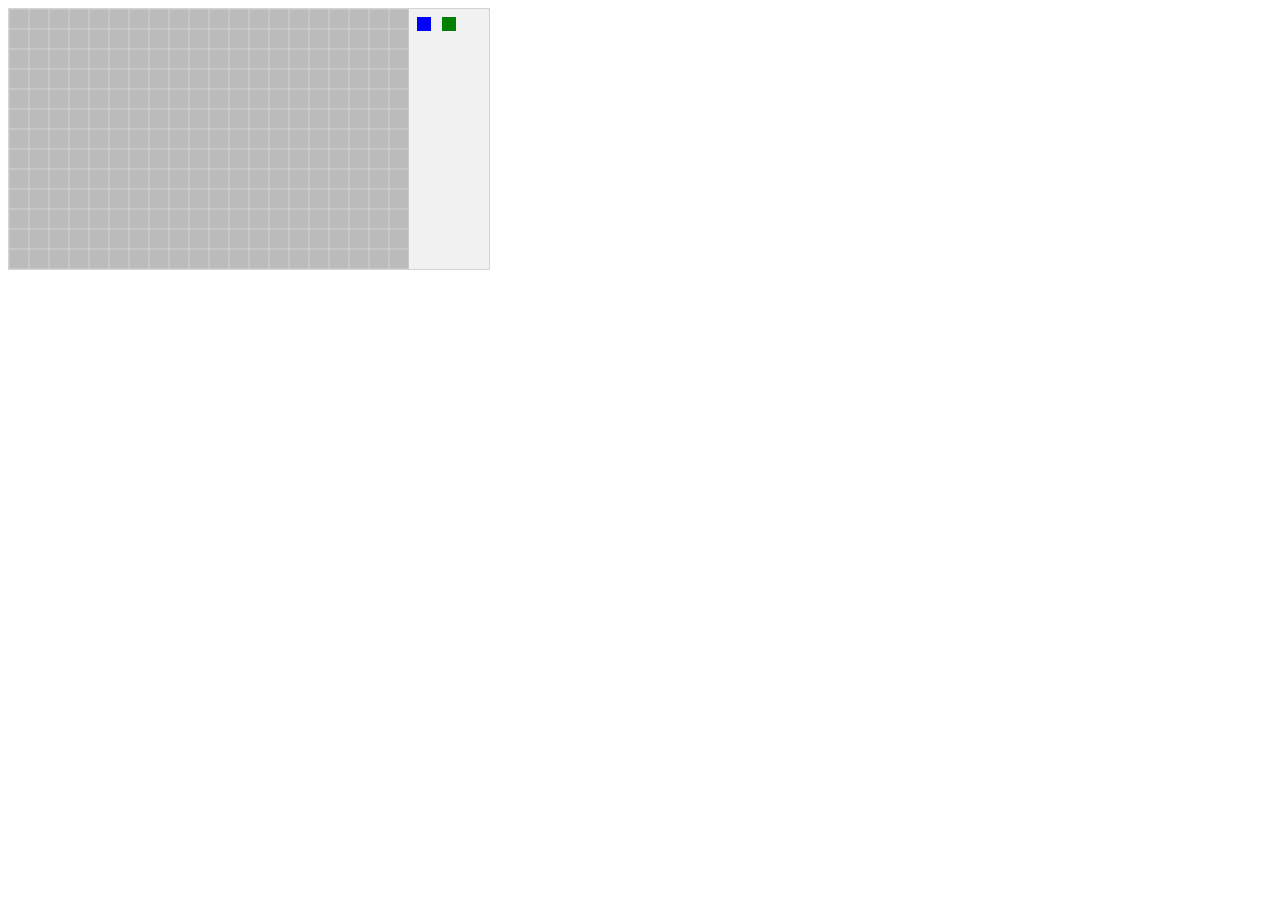
==== index.html @ 84f342b4 "4eed871" ====
<html>
<head>
    <title>CanvasTD</title>
    <script src="helper.js"></script>
    <script src="game.js"></script>
    <script src="gameAreaComponent.js"></script>
    <script src="tile.js"></script>
    <script src="tower.js"></script>
    <script src="towerTypes.js"></script>
    <script src="towerBuildInfoComponent.js"></script>
    <link rel="stylesheet" href="style.css"></link>
</head>
<body onload="startGame()">
</body>
</html>
---- style.css ----
canvas {
    border: 1px solid #d3d3d3;
    background-color: #f1f1f1;
  }
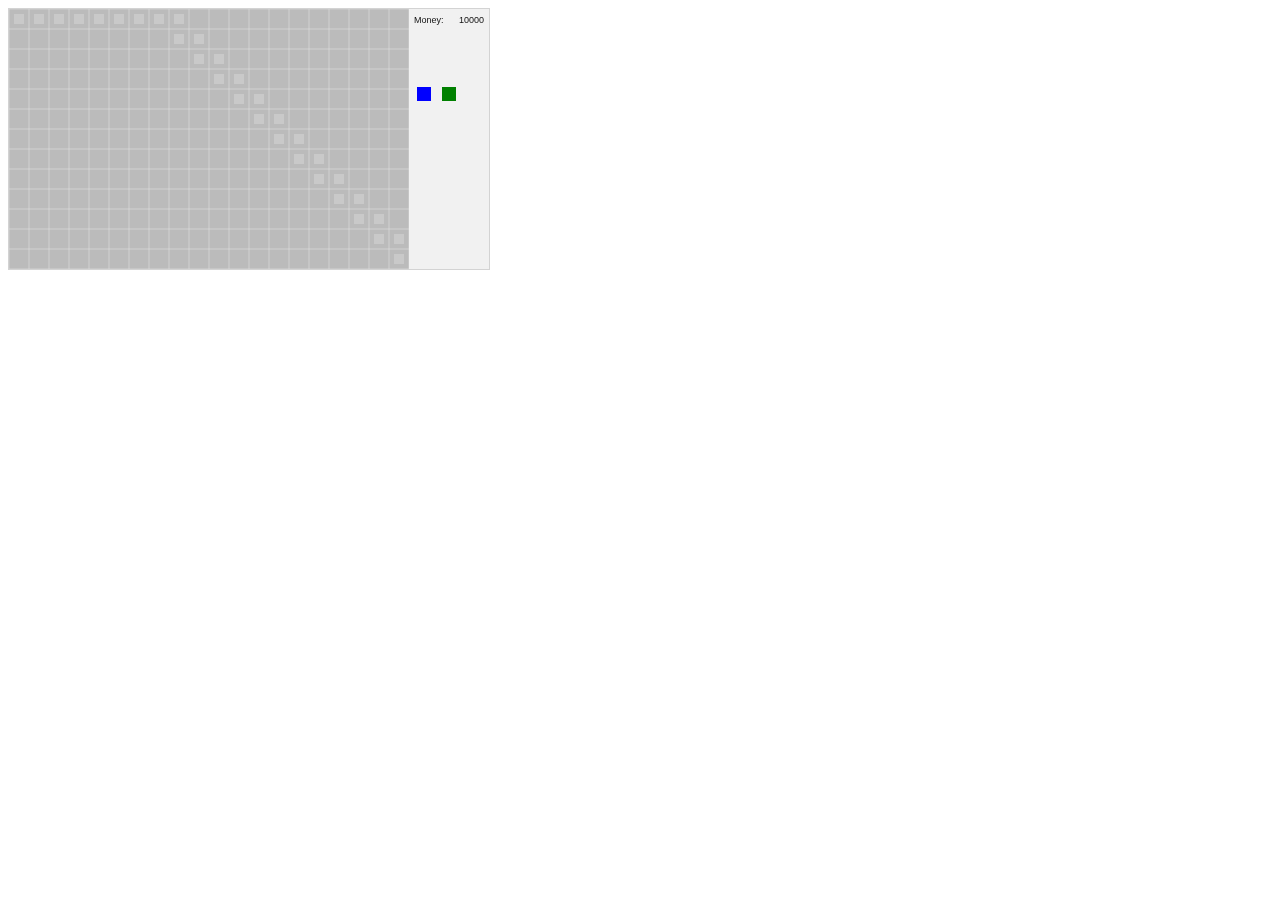
==== commit 2c616453: "2775f1e" ====
--- a/index.html
+++ b/index.html
@@ -7,7 +7,11 @@
     <script src="tile.js"></script>
     <script src="tower.js"></script>
     <script src="towerTypes.js"></script>
-    <script src="towerBuildInfoComponent.js"></script>
+    <script src="infoAreaComponent.js"></script>
+    <script src="infoAreaBuildComponent.js"></script>
+    <script src="infoAreaTowerMenuComponent.js"></script>
+    <script src="gameInfoComponent.js"></script>
+    <script src="pathFinder.js"></script>
     <link rel="stylesheet" href="style.css"></link>
 </head>
 <body onload="startGame()">
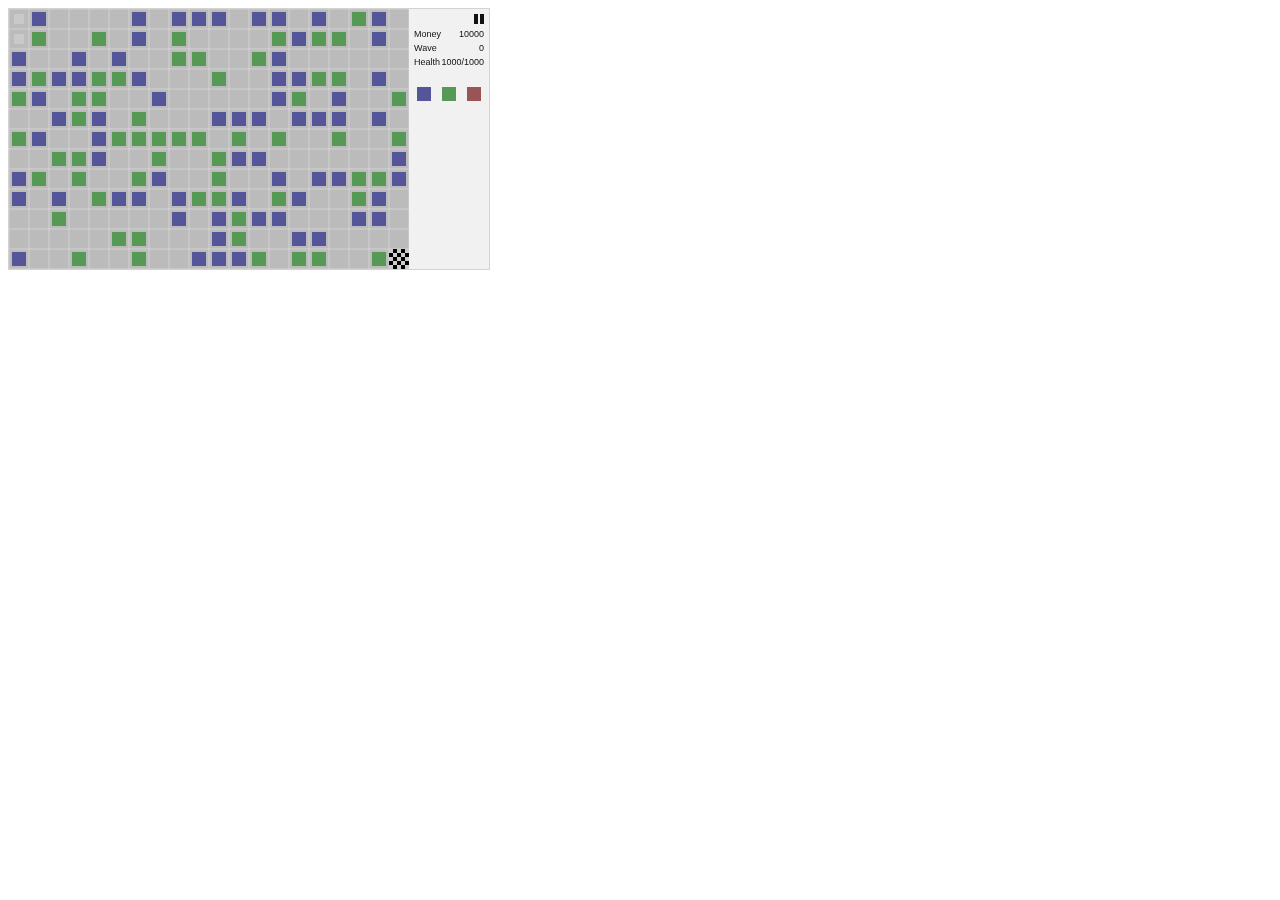
==== commit 732e435c: "70f2735" ====
--- a/index.html
+++ b/index.html
@@ -5,6 +5,7 @@
     <script src="game.js"></script>
     <script src="gameAreaComponent.js"></script>
     <script src="tile.js"></script>
+    <script src="endTile.js"></script>
     <script src="tower.js"></script>
     <script src="towerTypes.js"></script>
     <script src="infoAreaComponent.js"></script>
@@ -12,7 +13,14 @@
     <script src="infoAreaTowerMenuComponent.js"></script>
     <script src="gameInfoComponent.js"></script>
     <script src="pathFinder.js"></script>
+    <script src="enemy.js"></script>
+    <script src="enemyTypes.js"></script>
+    <script src="enemyWaveGenerator.js"></script>
     <link rel="stylesheet" href="style.css"></link>
+
+    <meta http-equiv="Cache-Control" content="no-cache, no-store, must-revalidate" />
+    <meta http-equiv="Pragma" content="no-cache" />
+    <meta http-equiv="Expires" content="0" />
 </head>
 <body onload="startGame()">
 </body>
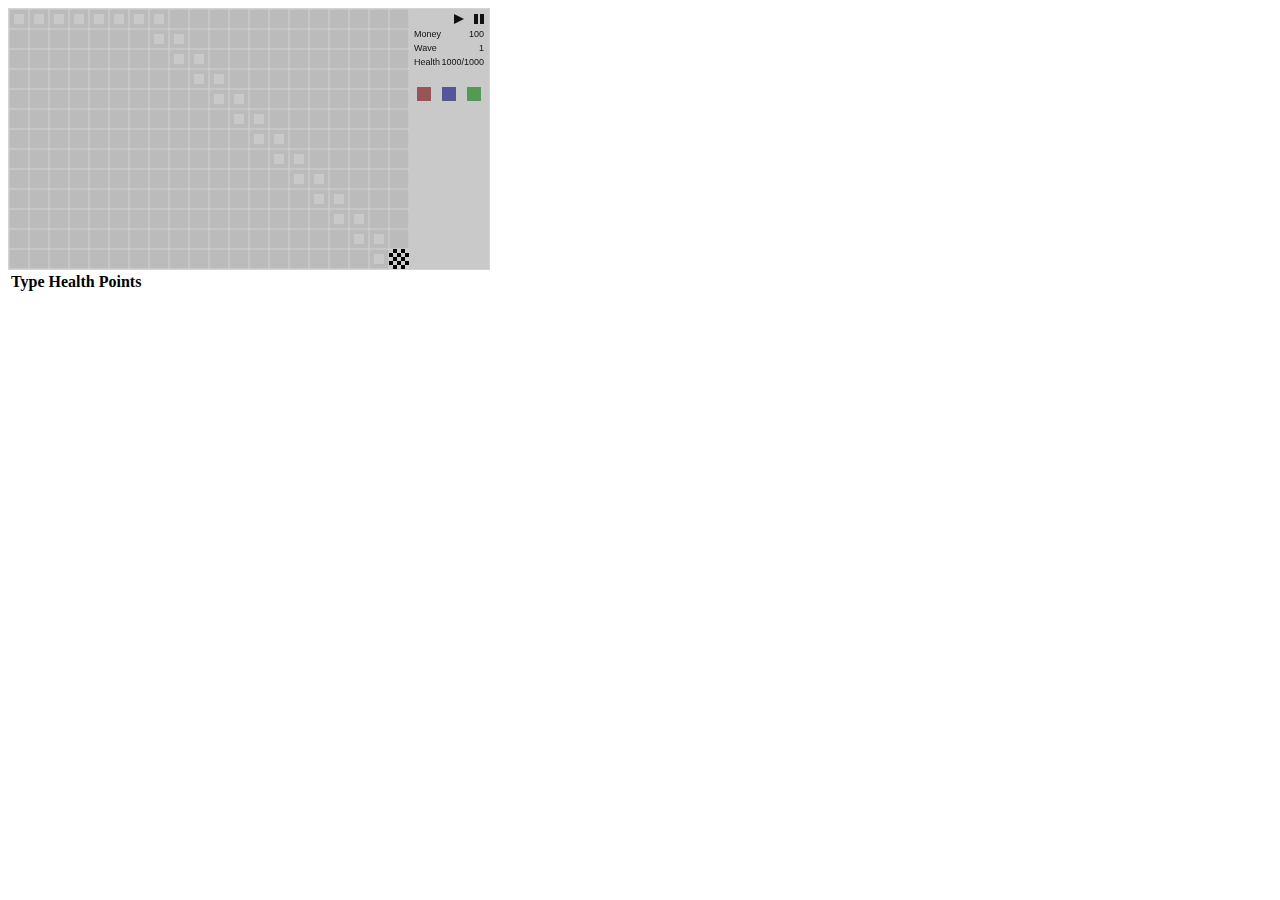
==== commit 9dee9a6a: "Updated to current Dev State" ====
--- a/index.html
+++ b/index.html
@@ -1,27 +1 @@
-<html>
-<head>
-    <title>CanvasTD</title>
-    <script src="helper.js"></script>
-    <script src="game.js"></script>
-    <script src="gameAreaComponent.js"></script>
-    <script src="tile.js"></script>
-    <script src="endTile.js"></script>
-    <script src="tower.js"></script>
-    <script src="towerTypes.js"></script>
-    <script src="infoAreaComponent.js"></script>
-    <script src="infoAreaBuildComponent.js"></script>
-    <script src="infoAreaTowerMenuComponent.js"></script>
-    <script src="gameInfoComponent.js"></script>
-    <script src="pathFinder.js"></script>
-    <script src="enemy.js"></script>
-    <script src="enemyTypes.js"></script>
-    <script src="enemyWaveGenerator.js"></script>
-    <link rel="stylesheet" href="style.css"></link>
-
-    <meta http-equiv="Cache-Control" content="no-cache, no-store, must-revalidate" />
-    <meta http-equiv="Pragma" content="no-cache" />
-    <meta http-equiv="Expires" content="0" />
-</head>
-<body onload="startGame()">
-</body>
-</html>+<html><head><title>CanvasTD</title><meta http-equiv=Cache-Control content="no-cache, no-store, must-revalidate"><meta http-equiv=Pragma content=no-cache><meta http-equiv=Expires content=0><link href=style.css rel=stylesheet></head><body><canvas id=gameCanvas></canvas><br><table class=enemyTable><thead><tr><th>Type</th><th>Health Points</th></tr></thead><tbody id=lastEnemyTableBody></table><script type=text/javascript src=bundle.js></script></body></html>